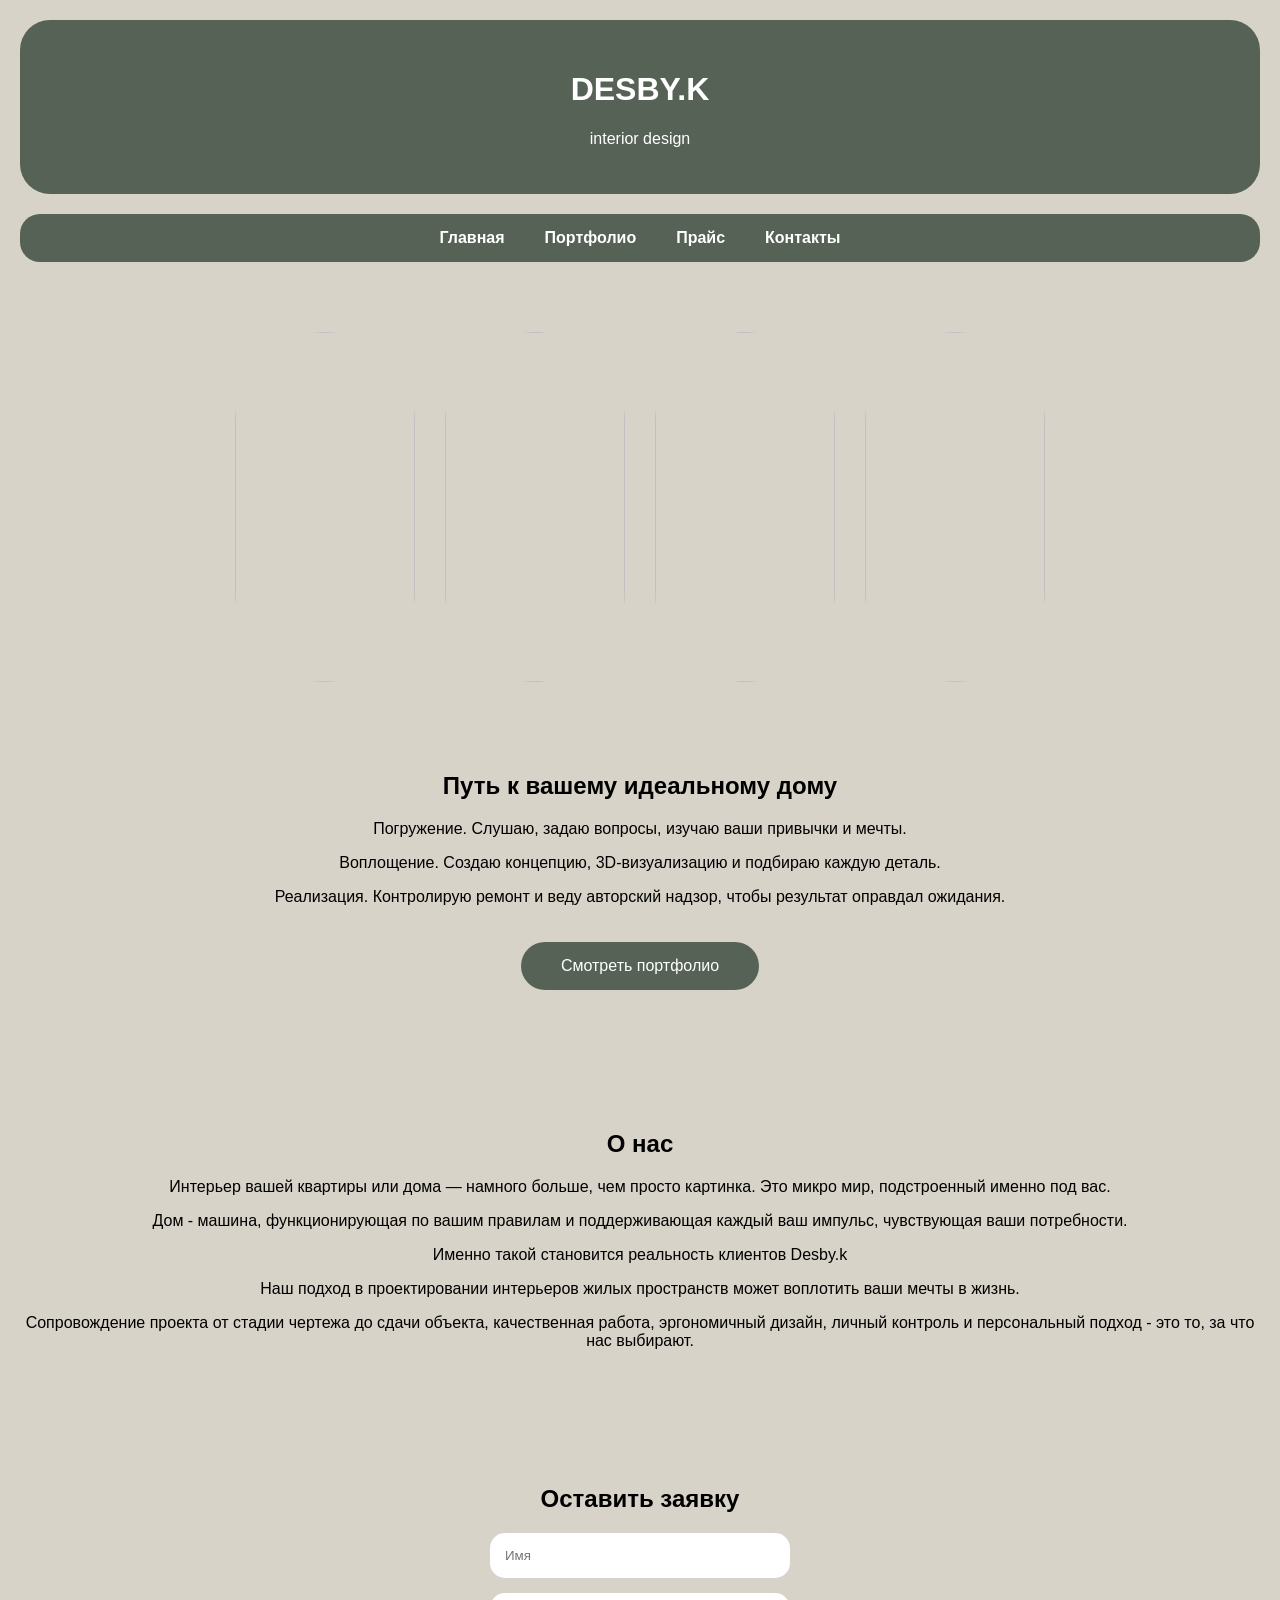
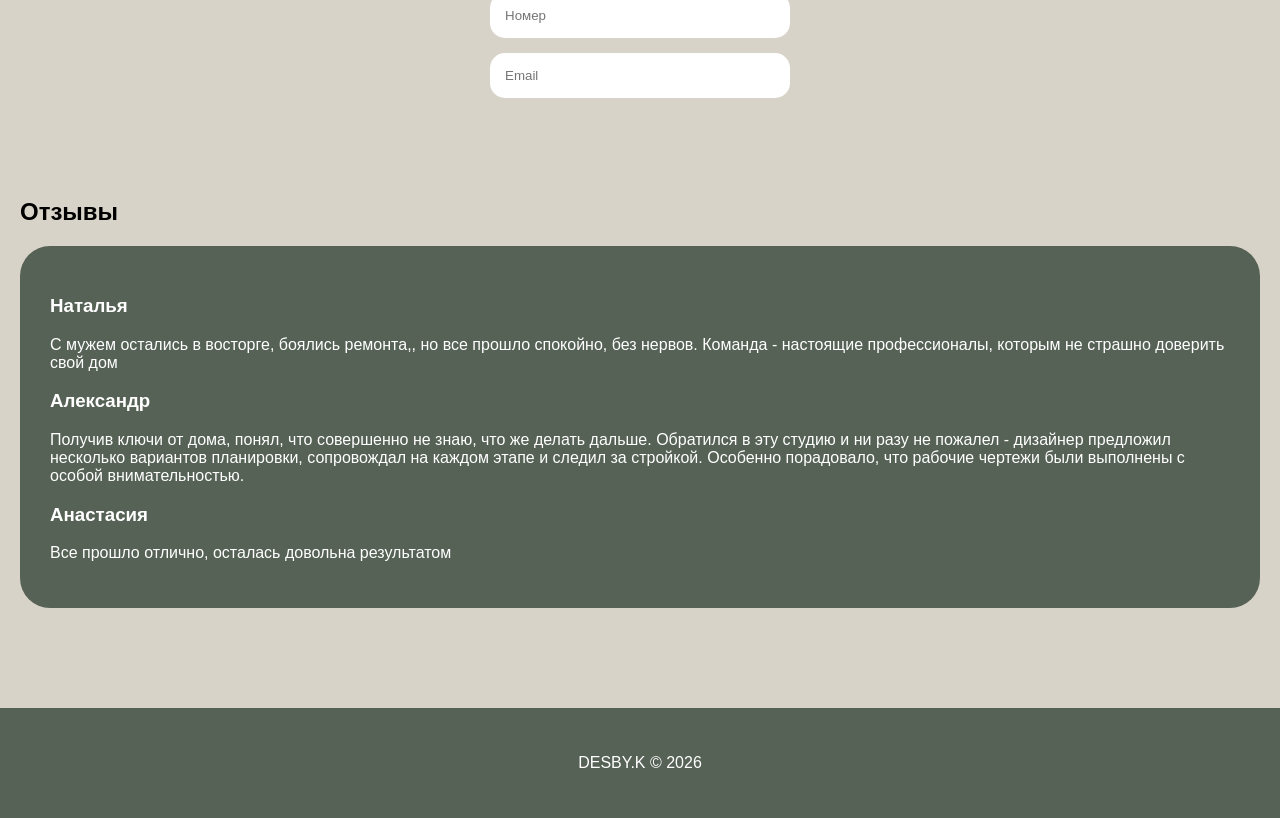
==== index.html @ 24d95937 "Add files via upload" ====
<!DOCTYPE html>
<html lang="ru">

<head>
    <meta charset="UTF-8">
    <title>DESBY.K</title>

    <link rel="stylesheet" href="style.css">
</head>

<body>

    <header class="header">

        <h1>DESBY.K</h1>
        <p>interior design</p>

    </header>

    <nav class="nav">

        <a href="index.html">Главная</a>
        <a href="portfolio.html">Портфолио</a>
        <a href="price.html">Прайс</a>
        <a href="contacts.html">Контакты</a>

    </nav>

    <main>

        <section class="gallery">

            <img src="img/room 1.jpg">
            <img src="img/room 2.jpg">
            <img src="img/room 3.jpg">
            <img src="img/room 4.jpg">

        </section>

        <section class="about">

            <h2>Путь к вашему идеальному дому</h2>

            <p>
                Погружение. Слушаю, задаю вопросы,
                изучаю ваши привычки и мечты.
    
            </p>

            <p>
                Воплощение. Создаю концепцию, 3D-визуализацию и подбираю каждую деталь.
            </p>

            <p>
                Реализация. Контролирую ремонт и веду авторский надзор, чтобы результат оправдал ожидания.
            </p>

            <a href="portfolio.html" class="btn">Смотреть портфолио</a>

        </section>

        <section class="info">

            <h2>О нас</h2>

            <p>
                Интерьер вашей квартиры или дома —
                намного больше, чем просто картинка. Это микро мир, подстроенный именно под вас.   
            </p>
            <p>
                Дом - машина, функционирующая по вашим правилам и поддерживающая каждый ваш импульс,
                чувствующая ваши потребности. 
            </p>
            <p>
                Именно такой становится реальность клиентов Desby.k
            </p>
            <p>
                Наш подход в проектировании интерьеров жилых пространств может воплотить ваши мечты в жизнь.
            </p>
            <p>
                Сопровождение проекта от стадии чертежа до сдачи объекта, качественная работа, эргономичный дизайн, личный
                контроль и персональный подход - это то, за что нас выбирают.
            </p>

        </section>

        <section class="form-section">

            <h2>Оставить заявку</h2>

            <form>

                <input type="text" placeholder="Имя">
                <input type="text" placeholder="Номер">
                <input type="email" placeholder="Email">

            </form>

        </section>

        <section class="reviews">

            <h2>Отзывы</h2>

            <article class="review">

                <h3>Наталья</h3>

                <p>
                    С мужем остались в восторге, боялись ремонта,, но все прошло спокойно, без нервов. Команда - настоящие
                    профессионалы, которым не страшно доверить свой дом
                </p>

                <h3>Александр</h3>

                <p>
                    Получив ключи от дома, понял, что совершенно не знаю, что же делать дальше. Обратился в эту студию и ни
                    разу не пожалел - дизайнер предложил несколько вариантов планировки, сопровождал на каждом этапе и
                    следил за стройкой. Особенно порадовало, что рабочие чертежи были выполнены с особой внимательностью.
                </p>

                <h3>Анастасия</h3>

                <p>
                    Все прошло отлично, осталась довольна результатом
                </p>

            </article>

        </section>

    </main>

    <footer class="footer">

        <p>
            DESBY.K © 2026
        </p>

    </footer>

</body>

</html>
---- style.css ----
/* ОСНОВА */

body {
    margin: 0;
    background: #d8d3c8;
    font-family: Arial, sans-serif;
    overflow-x: hidden;
}

/* ШАПКА  */

.header {
    background: #566256;

    color: white;

    text-align: center;

    padding: 30px;

    margin: 20px;

    border-radius: 30px;
}

/* НАВИГАЦИЯ */

.nav {
    background: #566256;

    display: flex;

    justify-content: center;

    gap: 40px;

    padding: 15px;

    margin: 20px;

    border-radius: 20px;

    flex-wrap: wrap;
}

.nav a {
    color: white;

    text-decoration: none;

    font-weight: bold;

    transition: 0.3s;
}

.nav a:hover {
    opacity: 0.7;
}

/*  ЗАГОЛОВКИ  */

.title {
    text-align: center;

    margin-top: 60px;

    color: #566256;
}

/*  ГАЛЕРЕЯ ГЛАВНОЙ  */

.gallery {
    display: flex;

    justify-content: center;

    gap: 30px;

    margin-top: 50px;

    flex-wrap: wrap;
}

.gallery img {
    width: 180px;
    height: 350px;

    object-fit: cover;

    border-radius: 100px;

    transition: transform 0.3s ease;

}

.gallery img:hover {
    transform: scale(1.05);
}

/*  БЛОК ABOUT  */

.about {
    text-align: center;

    margin-top: 50px;

    padding: 20px;
}

.about button {
    background: #566256;

    color: white;

    border: none;

    padding: 15px 40px;

    border-radius: 30px;

    margin-top: 20px;

    cursor: pointer;
}

/*  ИНФОРМАЦИЯ  */

.info {
    text-align: center;

    margin-top: 80px;

    padding: 20px;
}

/*  ФОРМА  */

.form-section {
    text-align: center;

    margin-top: 80px;
}

form {
    display: flex;

    flex-direction: column;

    width: 300px;

    margin: auto;

    gap: 15px;
}

input {
    padding: 15px;

    border: none;

    border-radius: 15px;
}

/*  ОТЗЫВЫ  */

.reviews {
    margin: 80px 20px;
}

.review {
    background: #566256;

    color: white;

    padding: 30px;

    border-radius: 30px;

    margin-bottom: 20px;
}

/*  ПОРТФОЛИО */

.project {
    margin: 60px 20px;
}

/* картинки проекта */

.images-row {
    display: flex;

    justify-content: center;

    gap: 20px;

    margin-bottom: 20px;

    flex-wrap: wrap;
}

.images-row img {
    width: 220px;
    height: 220px;

    border-radius: 50%;

    object-fit: cover;
}

/* текст проекта */

.project-text {
    max-width: 800px;

    margin: auto;

    text-align: center;

    line-height: 1.6;
}

/*  ЧЕРТЕЖИ  */

.drawings {
    display: flex;

    justify-content: center;

    gap: 20px;

    flex-wrap: wrap;

    margin: 60px 20px;
}

.drawings img {
    width: 350px;
    height: 350px;

    object-fit: cover;

    border-radius: 20px;
}

/*  КОНТАКТЫ */

.contacts {
    text-align: center;

    margin-top: 80px;

    line-height: 2.5;

    font-size: 18px;

    color: #566256;
}


/*  ДЕКОР НАД ФУТЕРОМ  */

.footer-decor {
    display: flex;

    justify-content: center;

    align-items: flex-end;

    gap: 25px;

    margin-top: 140px;

    margin-bottom: -140px;

    position: relative;

    z-index: 1;
}

/* общая форма */

.oval {
    width: 210px;

    background: #566256;

    border-radius: 150px;

    opacity: 0.95;
}

/* разные размеры */

.oval-1 {
    height: 650px;
}

.oval-2 {
    height:300px;
}

.oval-3 {
    height: 450px;
}

.oval-4 {
    height: 320px;
}

.oval-5 {
    height: 550px;
}

/* ФУТЕР */

.footer {
    background: #566256;

    color: white;

    text-align: center;

    padding: 30px;

    margin-top: 0;

    position: relative;

    z-index: 2;
}

/* ПРАЙС */

.tariff-row {
    display: flex;
    justify-content: center;
    align-items: stretch;
    margin: 60px 20px;
    flex-wrap: wrap;
    gap: 0; /* важно: чтобы ничего не разъезжалось */
}

.tariff-card {
    padding: 40px;
    border-radius: 40px;
    min-height: 220px;

    display: flex;
    flex-direction: column;
    justify-content: center;

    position: relative;
}

.beige {
    background: #c2bbae;
    width: 260px;
    z-index: 3;
}

.green {
    background: #5c6a59;
    color: white;
    width: 420px;
    z-index: 2;
}

.dark {
    background: #566256;
    color: white;
    width: 240px;
    z-index: 1;
}

/* общая карточка */

.tariff-card {

padding: 40px;

    border-radius: 40px;

    min-height: 220px;

    display: flex;

    flex-direction: column;

    justify-content: center;

    position: relative;
}

/* эффект наложения */

.tariff-card:not(:first-child) {
    margin-left: -40px;
}

/* цвета */

.beige {
    background: #c2bbae;

    width: 260px;

    z-index: 3;
}


n {
    background: #7d8b7d;

    color: white;

    width: 420px;

    z-index: 2;
}

.dark {
    background: #566256;

    color: white;

    width: 240px;

    z-index: 1;
}

/*  ТАБЛИЦА  */

.price-table-section {
    display: flex;

    justify-content: center;

    margin: 100px 20px;
}

.price-table {
    width: 90%;

    background: #c4beb0c9;

    border-radius: 30px;

    overflow: hidden;

    border-collapse: collapse;
}

.price-table th {
    background: #b9b4aad8;

    padding: 25px;

    color: #566256;
}

.price-table td {
    padding: 25px;

    text-align: center;

    border-top: 1px solid rgba(86, 98, 86, 0.2);
}

main {
    display: grid;
    grid-template-columns: 1fr;
    grid-auto-rows: auto;
}


main {
    display: grid;
    grid-template-columns: 1fr;
    grid-auto-rows: auto;
}

.btn {
    display: inline-block;

    background: #566256;
    color: white;

    text-decoration: none;

    padding: 15px 40px;

    border-radius: 30px;

    margin-top: 20px;

    transition: 0.3s;

    cursor: pointer;
}

.btn:hover {
    opacity: 0.8;
}

.images-row img,
.drawings img {
    transition: transform 0.3s ease;
}

.images-row img:hover,
.drawings img:hover {
    transform: scale(1.05);
}
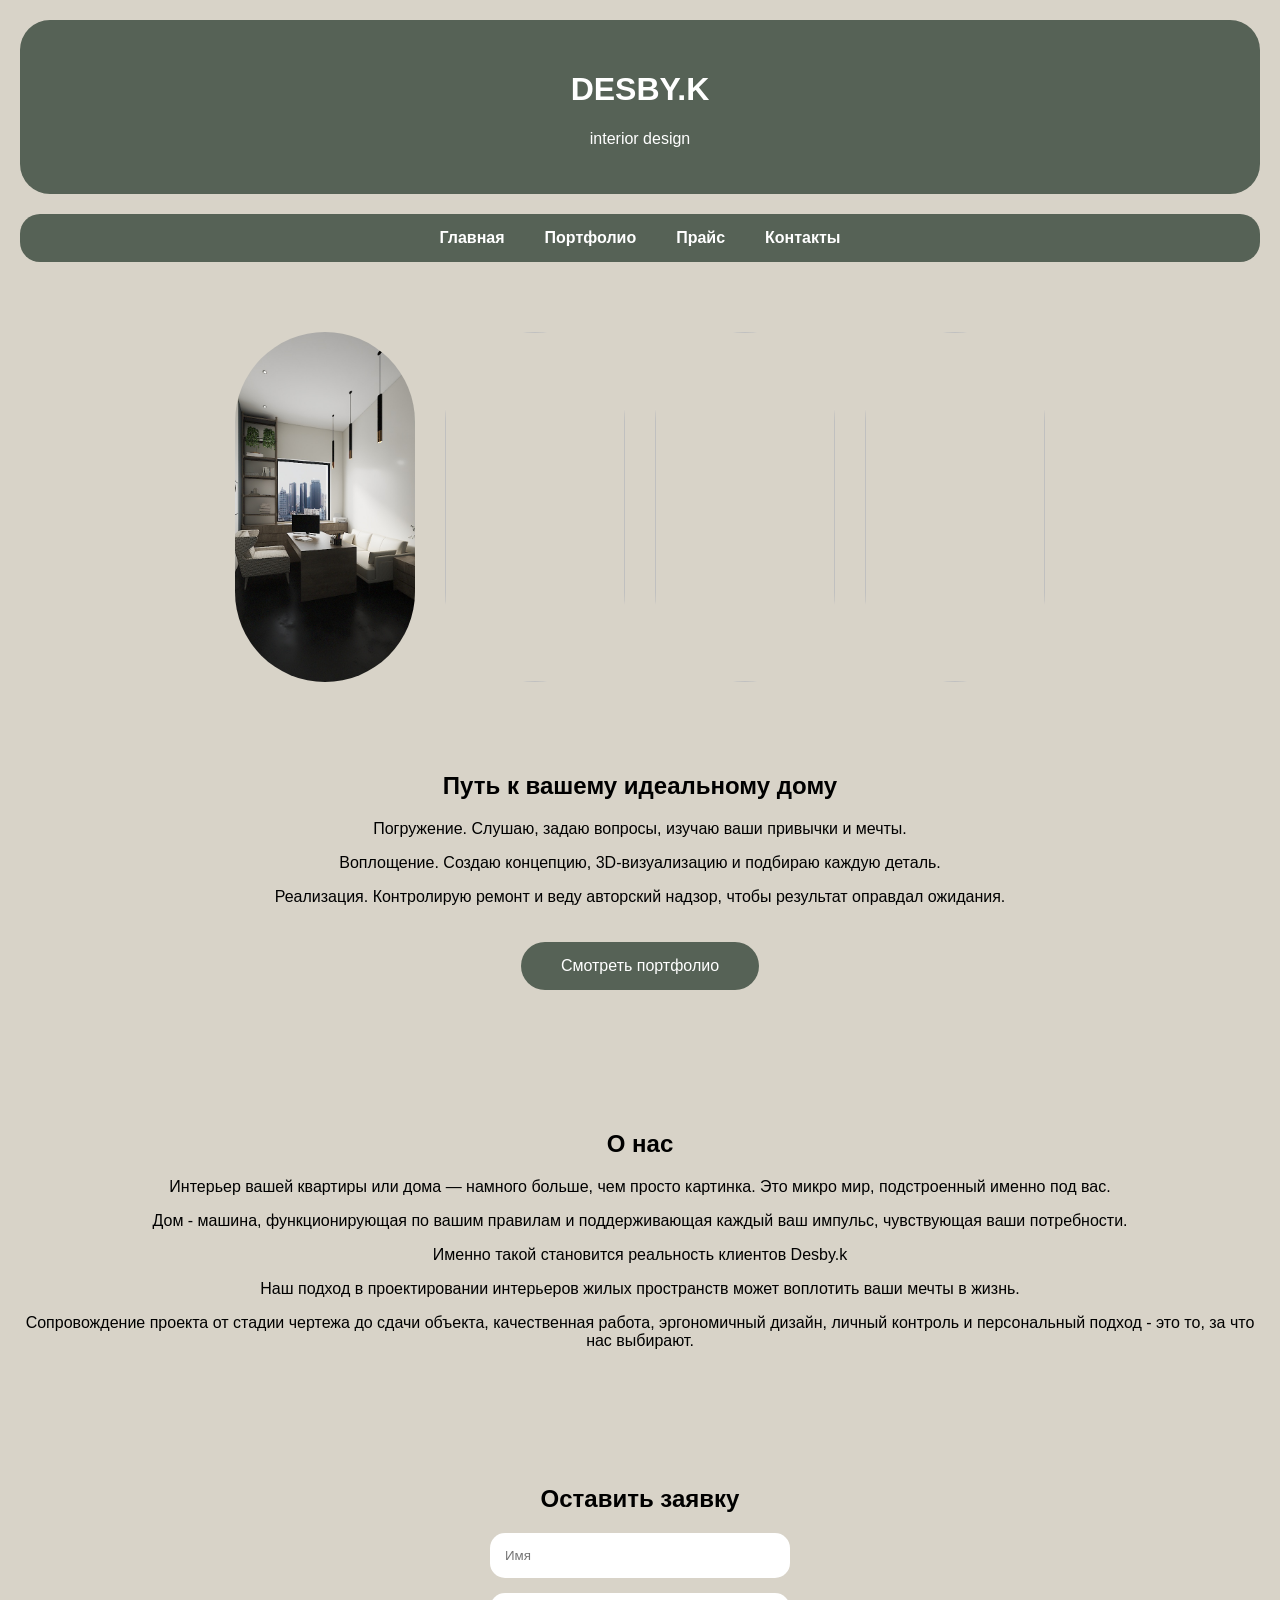
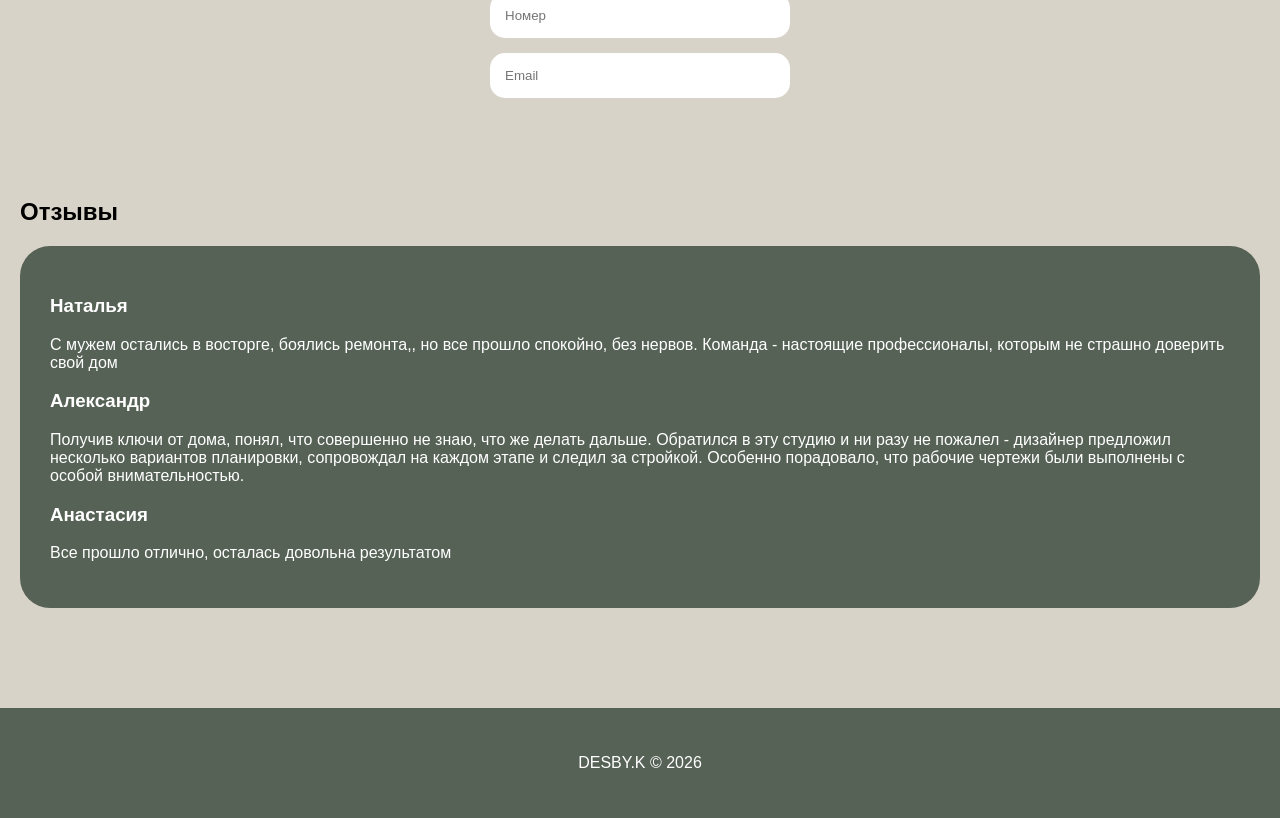
==== commit 7571b179: "Update index.html" ====
--- a/index.html
+++ b/index.html
@@ -30,7 +30,7 @@
 
         <section class="gallery">
 
-            <img src="img/room 1.jpg">
+            <img src="room 1.jpg">
             <img src="img/room 2.jpg">
             <img src="img/room 3.jpg">
             <img src="img/room 4.jpg">
@@ -141,4 +141,4 @@
 
 </body>
 
-</html>+</html>
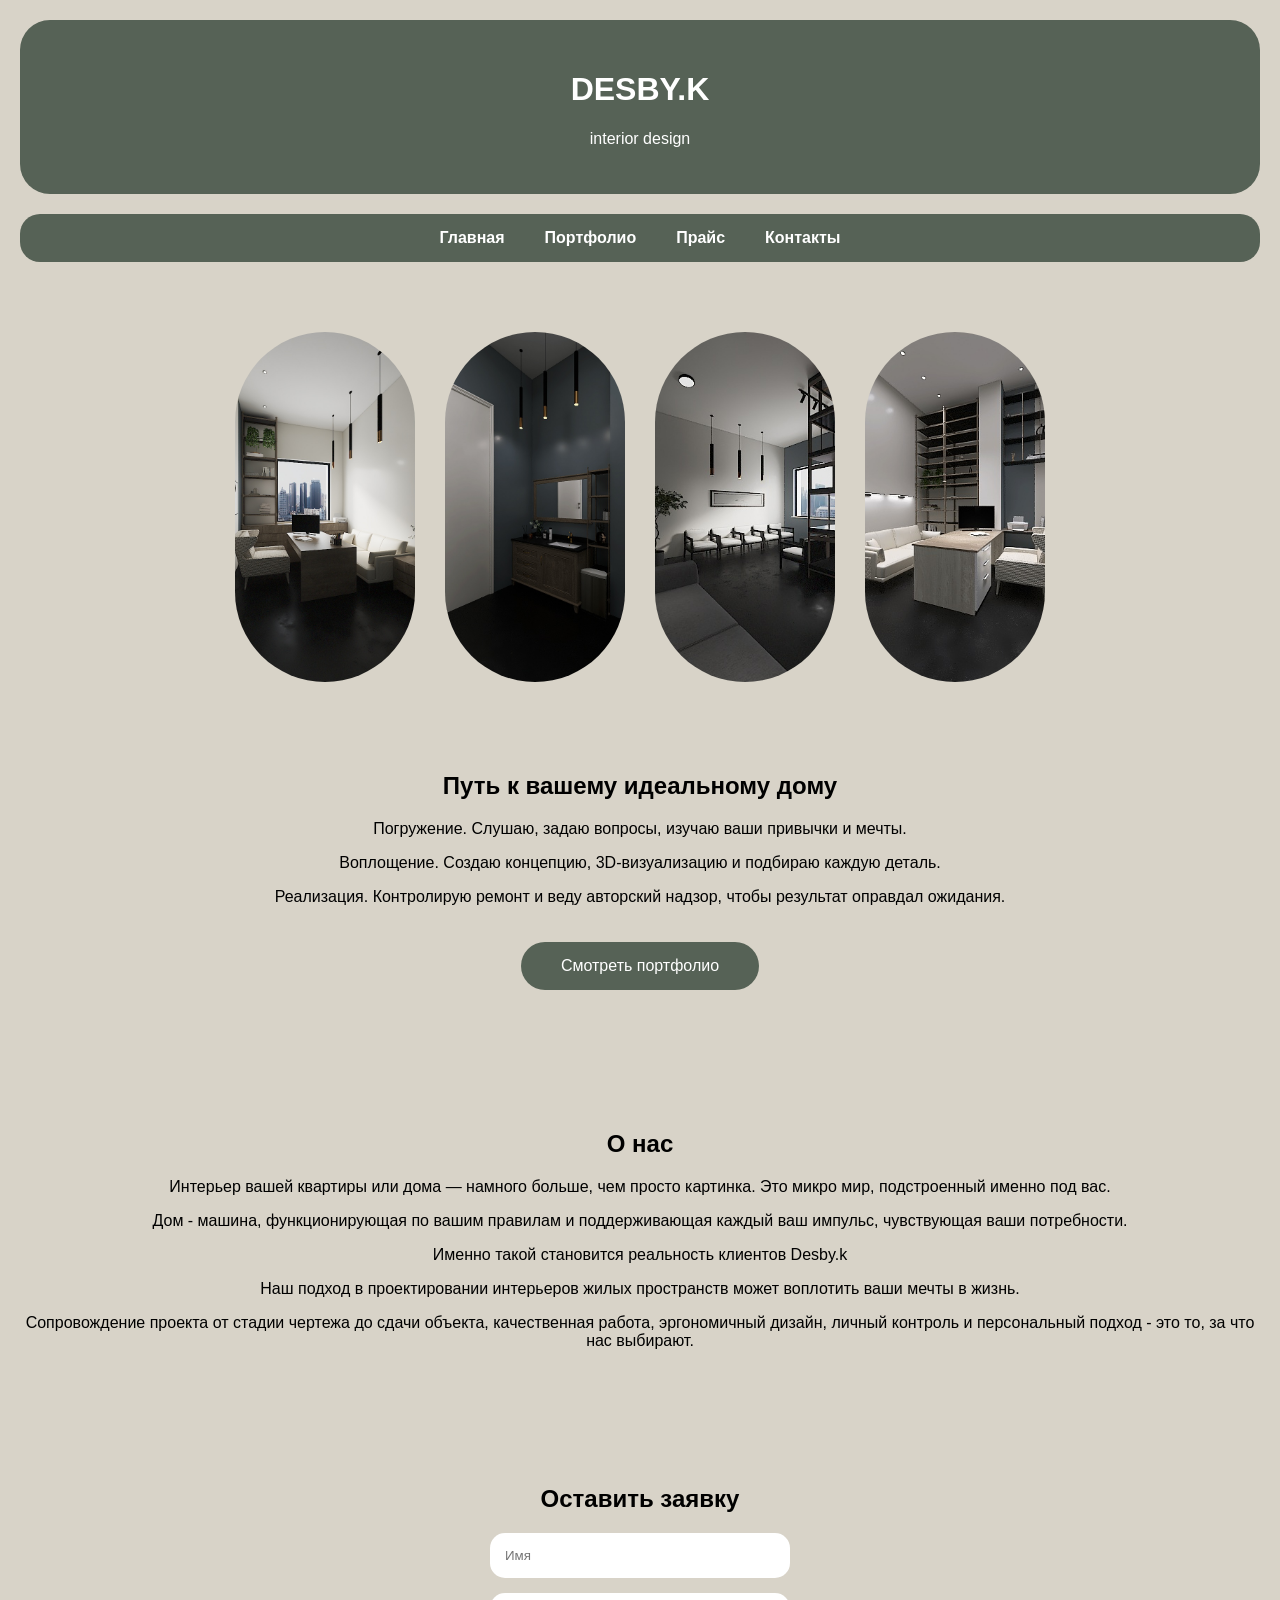
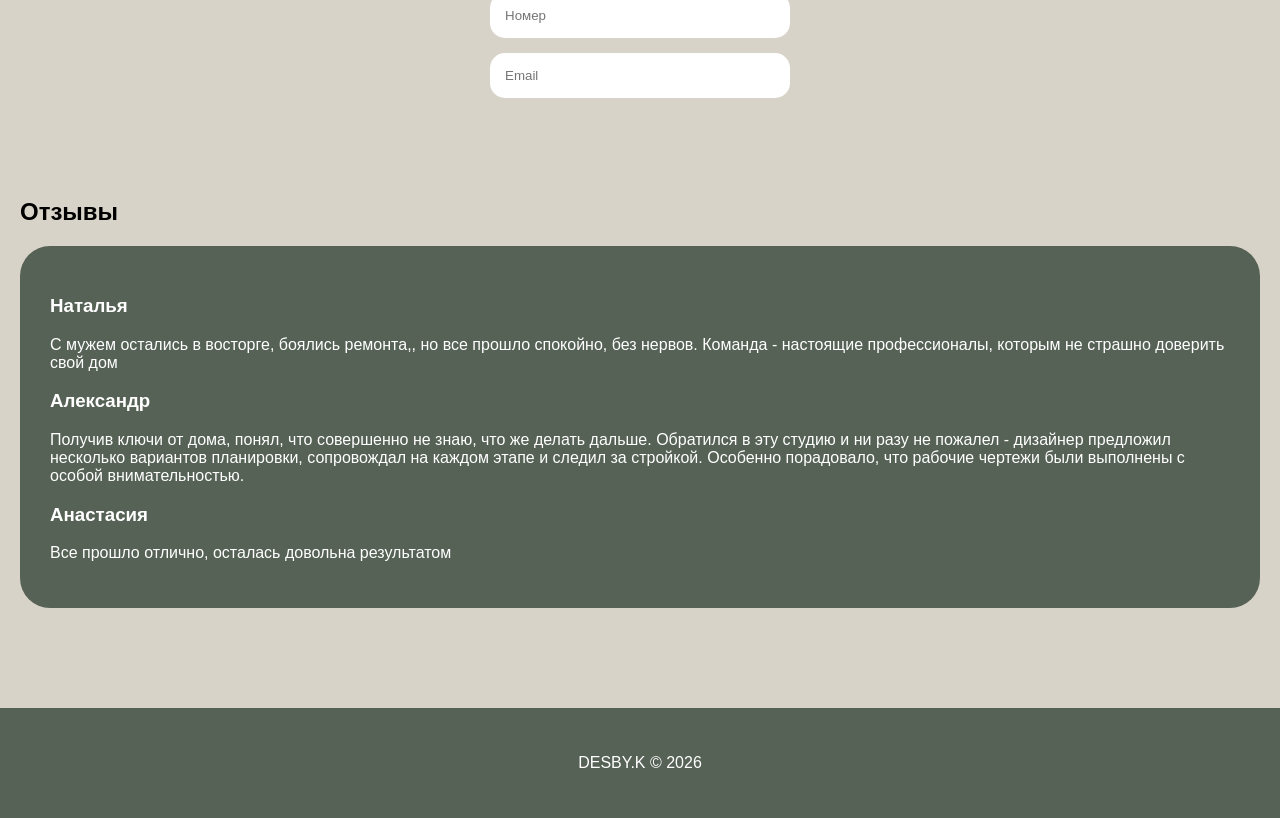
==== commit d7a95556: "Update index.html" ====
--- a/index.html
+++ b/index.html
@@ -31,9 +31,9 @@
         <section class="gallery">
 
             <img src="room 1.jpg">
-            <img src="img/room 2.jpg">
-            <img src="img/room 3.jpg">
-            <img src="img/room 4.jpg">
+            <img src="room 2.jpg">
+            <img src="room 3.jpg">
+            <img src="room 4.jpg">
 
         </section>
 
